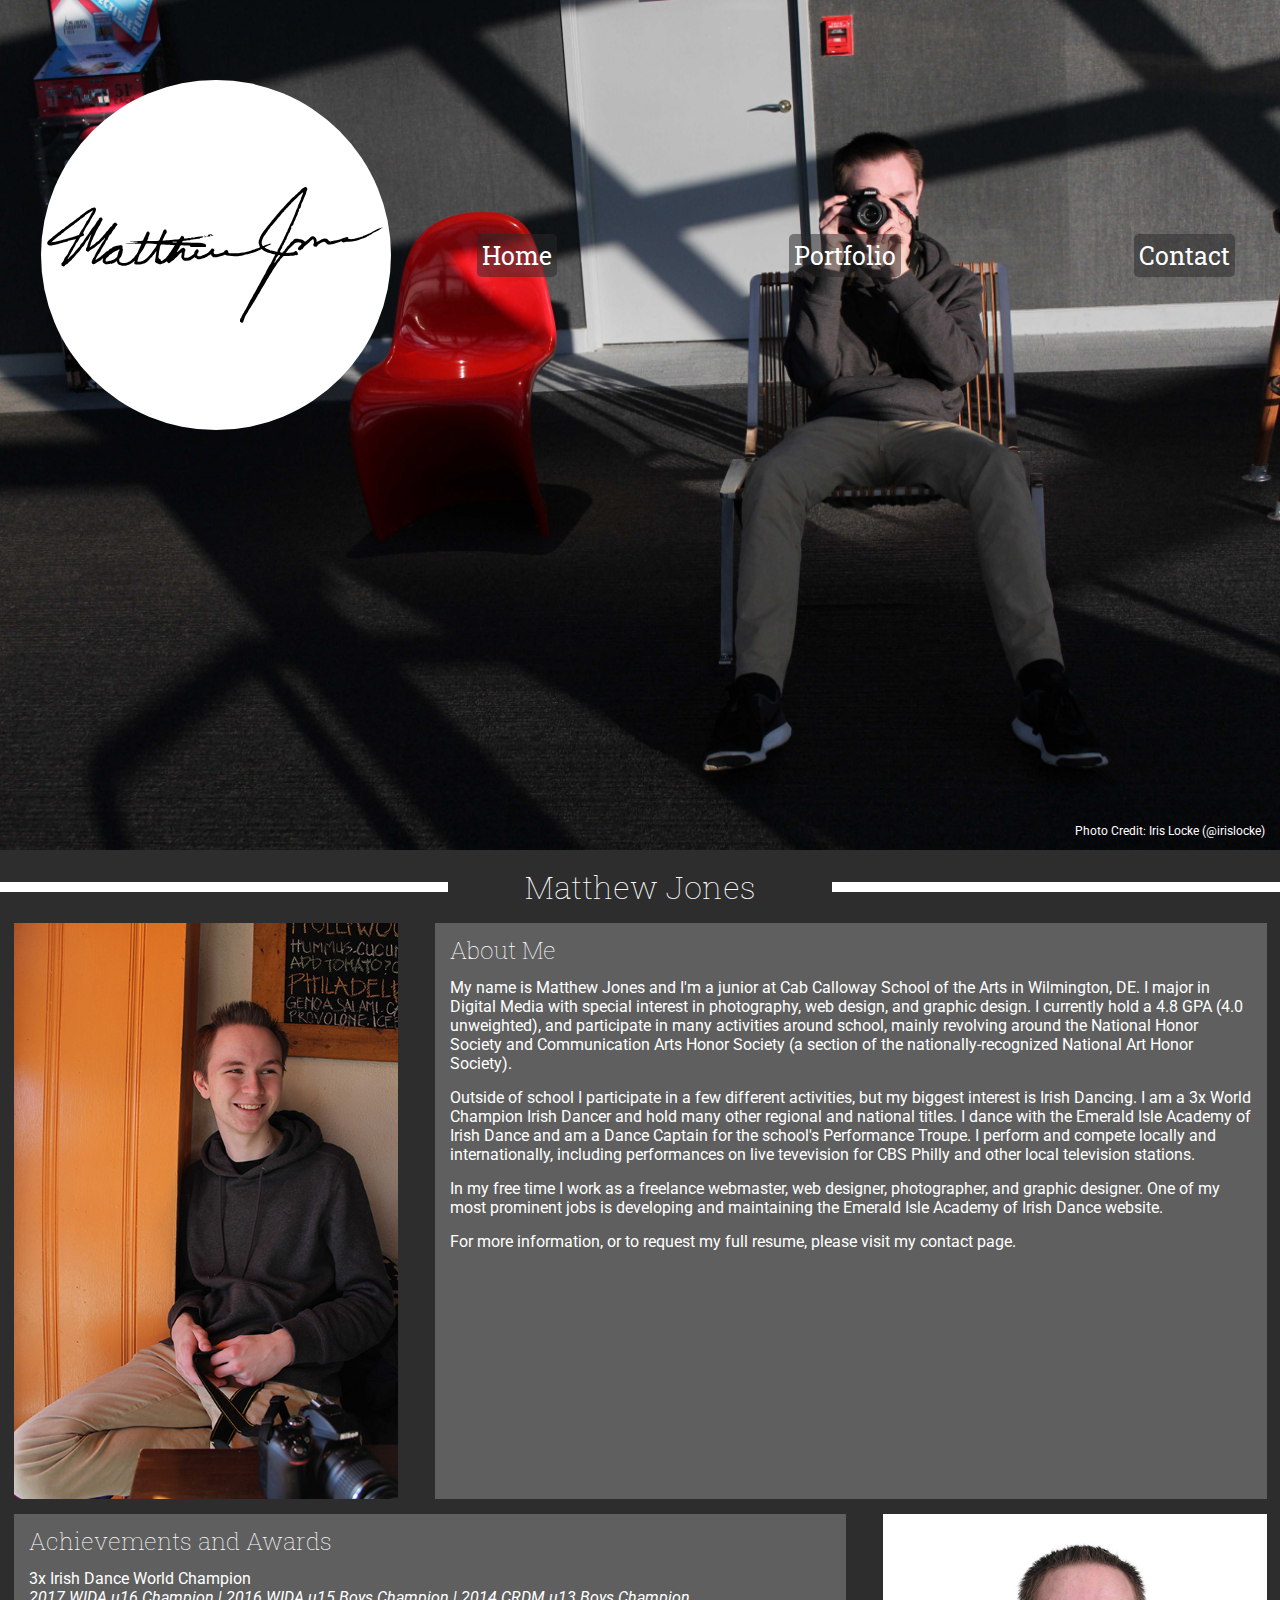
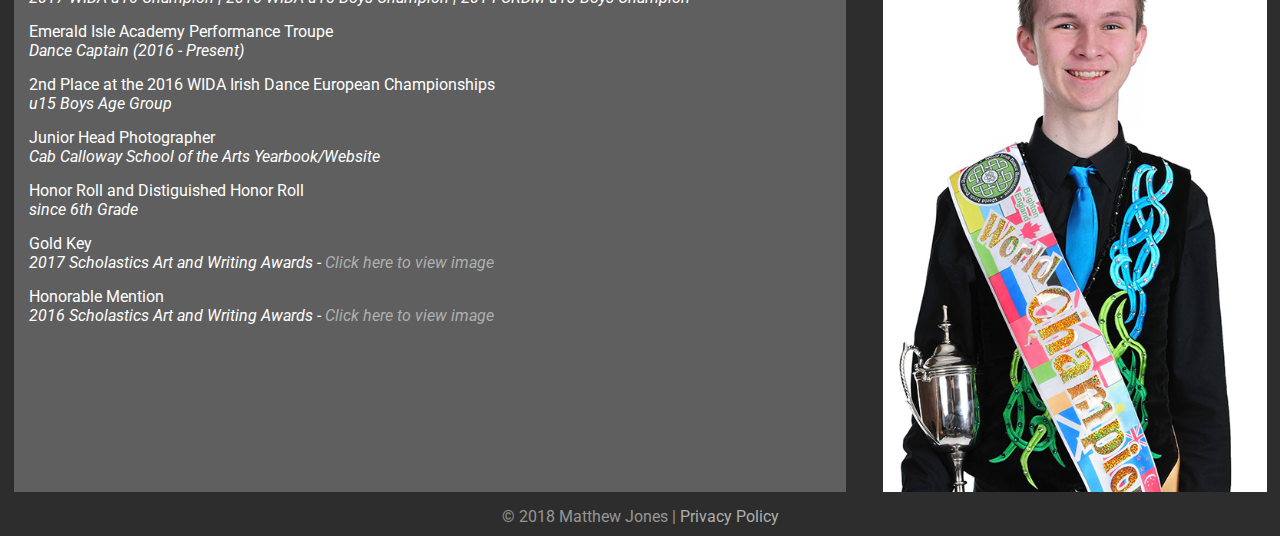
==== index.html @ 568ede35 "fontawesome update" ====
<!DOCTYPE html>
<!--Resume Website Coded by Matthew Jones-->
<html lang="en">
    <head>
        <!--Charset Meta-->
            <meta charset="UTF-8" />

        <!--Viewport Meta-->
            <meta name="viewport" content="width=device-width, initial-scale=1.0" />

        <!--iPhone X Viewport Meta-->
            <meta name="viewport" content="initial-scale=1, viewport-fit=cover" />

        <!--Open Graph Meta Tags-->
            <!--OG URL Meta-->
            <meta property="og:url" content="https://mattajones.com/" />

            <!--OG Title Meta-->
            <meta property="og:title" content="Matthew Jones" />

            <!--OG Type Meta-->
            <meta property="og:type" content="website" />

            <!--OG Image Meta-->
            <meta property="og:image" content="https://mattajones.com/images/header.JPG" />

            <!--OG Description Meta-->
            <meta property="og:description" content="My name is Matthew Jones. I am photographer, web designer, graphic designer, and Irish dancer." />

        <!--Title of Webpage-->
            <title>Home | Matthew Jones</title>

        <!--Link to External CSS-->
            <link rel="stylesheet" type="text/css" href="css/styles.css" />

        <!--Google Fonts Link for Roboto and Roboto Slab-->
            <link href="https://fonts.googleapis.com/css?family=Roboto|Roboto+Slab" rel="stylesheet" />

        <!--Font Awesome CDN (Commented while not needed to reduce calls)
            <link rel="stylesheet" href="https://use.fontawesome.com/releases/v5.0.13/css/all.css" integrity="sha384-DNOHZ68U8hZfKXOrtjWvjxusGo9WQnrNx2sqG0tfsghAvtVlRW3tvkXWZh58N9jp" crossorigin="anonymous" />-->

        <!--Google Analytics Tracking Code-->
            <script>
  (function(i,s,o,g,r,a,m){i['GoogleAnalyticsObject']=r;i[r]=i[r]||function(){
  (i[r].q=i[r].q||[]).push(arguments)},i[r].l=1*new Date();a=s.createElement(o),
  m=s.getElementsByTagName(o)[0];a.async=1;a.src=g;m.parentNode.insertBefore(a,m)
  })(window,document,'script','https://www.google-analytics.com/analytics.js','ga');

  ga('create', 'UA-96343895-1', 'auto');
  ga('send', 'pageview');
            </script>

        <!--Favicon Metas and Links-->
            <link rel="apple-touch-icon" sizes="57x57" href="/apple-icon-57x57.png" />
            <link rel="apple-touch-icon" sizes="60x60" href="/apple-icon-60x60.png" />
            <link rel="apple-touch-icon" sizes="72x72" href="/apple-icon-72x72.png" />
            <link rel="apple-touch-icon" sizes="76x76" href="/apple-icon-76x76.png" />
            <link rel="apple-touch-icon" sizes="114x114" href="/apple-icon-114x114.png" />
            <link rel="apple-touch-icon" sizes="120x120" href="/apple-icon-120x120.png" />
            <link rel="apple-touch-icon" sizes="144x144" href="/apple-icon-144x144.png" />
            <link rel="apple-touch-icon" sizes="152x152" href="/apple-icon-152x152.png" />
            <link rel="apple-touch-icon" sizes="180x180" href="/apple-icon-180x180.png" />
            <link rel="icon" type="image/png" sizes="192x192"  href="/android-icon-192x192.png" />
            <link rel="icon" type="image/png" sizes="32x32" href="/favicon-32x32.png" />
            <link rel="icon" type="image/png" sizes="96x96" href="/favicon-96x96.png" />
            <link rel="icon" type="image/png" sizes="16x16" href="/favicon-16x16.png" />
            <link rel="manifest" href="/manifest.json" />
            <meta name="msapplication-TileColor" content="#A9A9A9" />
            <meta name="msapplication-TileImage" content="/ms-icon-144x144.png" />
            <meta name="theme-color" content="#A9A9A9" />
    </head>
    <body>
        <!--Header Start (Logo and Nav)-->
        <header class="headercontainer">

               <nav class="navcontainer">
          <a href="/"><div class="navcircle">
          <img class="sig" src="images/sig.svg" alt="Matthew Jones's Signature" title="Matthew Jones" />
           </div></a>

          <!---Nav List-->
           <ul class="navlist">
               <li id="home_nav" class="navitem"><a class="navlink" href="/" >Home</a></li>
               <li id="portfolio_nav" class="navitem"><a class="navlink" href="portfolio.html">Portfolio</a></li>
               <li id="contact_nav" class="navitem"><a class="navlink" href="contact.html">Contact</a></li>
           </ul>
       </nav>

            <!--Photo Credit-->
                 <div>
                  <p id="photocredtext">Photo Credit: Iris Locke (<a id="photocredlink" href="https://www.instagram.com/irislocke/" target="_blank">@irislocke</a>)</p>
                </div>

        </header>
        <!--Header End-->

            <!--Name Divider-->
                <div class="page_title_container">
                    <div class="page_title_line"></div>
                    <h1 class="page_title">Matthew Jones</h1>
                    <div class="page_title_line"></div>
                </div>

<!--Main-->
<main>
<div class="main_content">

    <!--About Section-->
      <div class="section_container">
         <img class="section_picture" id="about_picture" src="images/im1.JPG" alt="Matthew Jones with his camera" />

           <div class="section_box" id="about_box">
               <h2 class="section_header">About Me</h2>
                   <p class="section_body">My name is Matthew Jones and I'm a junior at Cab Calloway School of the Arts in Wilmington, DE. I major in Digital Media with special interest in photography, web design, and graphic design. I currently hold a 4.8 GPA (4.0 unweighted), and participate in many activities around school, mainly revolving around the National Honor Society and Communication Arts Honor Society (a section of the nationally-recognized National Art Honor Society).</p>
                   <p class="section_body">Outside of school I participate in a few different activities, but my biggest interest is Irish Dancing. I am a 3x World Champion Irish Dancer and hold many other regional and national titles. I dance with the Emerald Isle Academy of Irish Dance and am a Dance Captain for the school's Performance Troupe. I perform and compete locally and internationally, including  performances on live tevevision for CBS Philly and other local television stations.</p>
                   <p class="section_body">In my free time I work as a freelance webmaster, web designer, photographer, and graphic designer. One of my most prominent jobs is developing and maintaining the Emerald Isle Academy of Irish Dance website.</p>
                   <p class="section_body">For more information, or to request my full resume, please visit my contact page.</p>
       </div>

       </div>

    <!--Achievements and Awards Section-->
    <div class="section_container">
        <img class="section_picture" id="achievements_picture" src="images/closeup_world_photoshop.jpg" alt="Matthew Jones with his world champion sash and trophy" />

        <div class="section_box" id="achievements_box">
            <h2 class="section_header">Achievements and Awards</h2>
               <p class="section_body">3x Irish Dance World Champion<br /><em>2017 WIDA u16  Champion | 2016 WIDA u15 Boys Champion | 2014 CRDM u13 Boys Champion</em></p>
               <p class="section_body">Emerald Isle Academy Performance Troupe<br /><em>Dance Captain (2016 - Present)</em></p>
               <p class="section_body">2nd Place at the 2016 WIDA Irish Dance European Championships<br /><em>u15 Boys Age Group</em></p>
               <p class="section_body">Junior Head Photographer<br /><em>Cab Calloway School of the Arts Yearbook/Website</em></p>
               <p class="section_body">Honor Roll and Distiguished Honor Roll<br /><em>since 6th Grade</em></p>
               <p class="section_body">Gold Key<br /><em>2017 Scholastics Art and Writing Awards - <a class="privacy_link" href="/images/portfolio/bowtie.jones.matthew.jpg" target="_blank">Click here to view image</a></em></p>
               <p class="section_body">Honorable Mention<br /><em>2016 Scholastics Art and Writing Awards - <a class="privacy_link" href="/images/matthew_jones_honorable_mention_photography.jpg" target="_blank">Click here to view image</a></em></p>
        </div>

    </div>
</div>
</main>

<!--Copyright Footer-->
<footer>
    <p class="copyright">&copy; 2018 Matthew Jones |&nbsp;<a class="privacy_link" href="/privacy.html" target="_blank">Privacy Policy</a></p>
</footer>

    </body>
</html>
---- css/styles.css ----
/*CSS Used by All Pages*/
/*Resume Coded by Matthew Jones*/

/*Body Background and Margin Reset*/
body {
    background-color: rgb(45, 45, 45);
    margin: 0px;
}

/*Background Image*/
.headercontainer {
    display: -webkit-box;
    display: -ms-flexbox;
    display: flex;
    -webkit-box-orient: vertical;
    -webkit-box-direction: normal;
    -ms-flex-direction: column;
    flex-direction: column;
    -webkit-box-pack: justify;
    -ms-flex-pack: justify;
    justify-content: space-between;
    height: 80vh;
    min-height: 850px;
    max-width: 2750px;
    background-image: url(../images/header.JPG);
    background-position: center;
    background-size: cover;
    background-repeat: no-repeat;
}

/*Nav Container*/
.navcontainer {
    display: -webkit-box;
    display: -ms-flexbox;
    display: flex;
    width: 100%;
    height: 60%;
    -webkit-box-align: center;
    -ms-flex-align: center;
    align-items: center;
    -ms-flex-pack: distribute;
    justify-content: space-around;
}

    /*Navigation Circle with Logo*/
   .navcircle {
       display: -webkit-box;
       display: -ms-flexbox;
       display: flex;
       -webkit-box-pack: center;
       -ms-flex-pack: center;
       justify-content: center;
       -webkit-box-align: center;
       -ms-flex-align: center;
       align-items: center;
       background-color: rgba(255, 255, 255, 1);
       width: 350px;
       height: 350px;
       border-radius: 100%;
       -webkit-transition: background-color 0.5s, width 1s, height 1s;
       transition: background-color 0.5s, width 1s, height 1s;
    }

    .navcircle:hover{
        background-color: rgba(240, 240, 240, 1);
    }

    /*Signature*/
    .sig{
        width: 100%;
        -webkit-transition: width 1s;
        transition: width 1s;
    }

    /*Nav List*/
    .navlist {
        display: -webkit-box;
        display: -ms-flexbox;
        display: flex;
        -webkit-box-orient: horizontal;
        -webkit-box-direction: normal;
        -ms-flex-direction: row;
        flex-direction: row;
        -webkit-box-pack: justify;
        -ms-flex-pack: justify;
        justify-content: space-between;
        width: 60%;
        list-style-type: none;
        color: white;
        font-family: 'Roboto Slab', sans-serif;
        font-size: 25px;
        padding: 0px;
    }

    /*Nav Dividers*/
    .navdivider {
        display: -webkit-box;
        display: -ms-flexbox;
        display: flex;
    }

    /*Nav Items*/
    .navitem{
        display: -webkit-box;
        display: -ms-flexbox;
        display: flex;
        padding: 0px 5px;
    }

    /*Nav Links*/
    .navlink{
        background-color: rgba(40, 40, 40, 0.5);
        padding: 5px;
        border-radius: 5px;
        text-decoration: none;
        color: white;
        -webkit-transition: background-color 0.25s;
        transition: background-color 0.25s;
    }

    .navlink:hover{
        background-color: rgba(40, 40, 40, 0.75);
    }

/*Page Title Container*/
.page_title_container{
    display: -webkit-box;
    display: -ms-flexbox;
    display: flex;
    -webkit-box-pack: justify;
    -ms-flex-pack: justify;
    justify-content: space-between;
    -webkit-box-align: center;
    -ms-flex-align: center;
    align-items: center;
}

    /*Page Title Lines*/
    .page_title_line{
        display: -webkit-box;
        display: -ms-flexbox;
        display: flex;
        height: 10px;
        width: 35%;
        background-color: white;
    }

    /*Page Title Item*/
    .page_title{
        display: -webkit-box;
        display: -ms-flexbox;
        display: flex;
        -webkit-box-pack: center;
        -ms-flex-pack: center;
        justify-content: center;
        color: white;
        font-family: 'Roboto Slab', sans-seif;
        font-weight: 100;
        text-align: center;
        margin: 15px 5px;
    }

    /*Photo Cred*/
        #photocredtext{
            display: -webkit-box;
            display: -ms-flexbox;
            display: flex;
            -webkit-box-pack: end;
            -ms-flex-pack: end;
            justify-content: flex-end;
            margin-right: 15px;
            color: white;
            font-family: 'Roboto', sans-serif;
            font-size: 12px;
        }

        #photocredlink{
            text-decoration: none;
            color: inherit;
            font-family: inherit;
            font-size: inherit;
            -webkit-transition: color 0.25s;
            transition: color 0.25s;
        }

        #photocredlink:hover{
            color: rgba(200, 200, 200, 1);
        }

/*Main Container*/
main{
    display: -webkit-box;
    display: -ms-flexbox;
    display: flex;
    -webkit-box-pack: center;
    -ms-flex-pack: center;
    justify-content: center;
}

    /*Used to center main content with max-width for easy readability*/
    .main_content{
        max-width: 1500px;
    }

/*Section Containers*/
.section_container {
    display: -webkit-box;
    display: -ms-flexbox;
    display: flex;
    -ms-flex-wrap: wrap;
    flex-wrap: wrap;
    -ms-flex-pack: distribute;
    justify-content: space-around;
    margin-bottom: 15px;
}

    /*General Formatting for Section Pictures*/
    .section_picture{
        display: -webkit-box;
        display: -ms-flexbox;
        display: flex;
        min-width: 300px;
        max-width: 500px;
        width: 30%;
        height: 100%;
    }

    .section_box{
        display: -webkit-box;
        display: -ms-flexbox;
        display: flex;
        -webkit-box-orient: vertical;
        -webkit-box-direction: normal;
        -ms-flex-direction: column;
        flex-direction: column;
        background-color: rgb(95, 95 ,95);
        width: 65%;
        height: inherit;
    }

    .section_header{
        font-family: 'Roboto Slab', sans-serif;
        color: white;
        font-weight: 100;
        margin: 15px 15px 0px 15px;
        line-height: 25px;
    }

    .section_body{
        font-family: 'Roboto', sans-serif;
        color: white;
        margin: 15px 15px 0px 15px;
    }

    .section_body:last-child{
        margin-bottom: 15px;
    }

        /*About Section*/
        #about_box{
            margin-left: 10px;
        }

        #about_picture{
            -webkit-box-ordinal-group: 1;
            -ms-flex-order: 0;
            order: 0;
        }

        /*Achievements Section*/
        #achievements_box{
            margin-right: 10px;
        }

        #achievements_picture{
            -webkit-box-ordinal-group: 2;
            -ms-flex-order: 1;
            order: 1;
        }

/*Copyright Footer*/

    /*Entire Footer*/
    footer {
        display: -webkit-box;
        display: -ms-flexbox;
        display: flex;
        -webkit-box-pack: center;
        -ms-flex-pack: center;
        justify-content: center;
        padding-bottom: 10px;
    }

    /*Copyright Text*/
    .copyright {
        display: -webkit-box;
        display: -ms-flexbox;
        display: flex;
        margin: 0px;
        font-family: 'Roboto', sans-serif;
        color: rgb(150, 150, 150);
    }

    /*Privacy Policy Link*/
    .privacy_link{
        text-decoration: none;
        color: rgb(175, 175, 175);
    }

    .privacy_link:visited{
        color: rgb(180, 180, 180);
    }

/*Media Querys*/

    /*Mobile Screen Layout for Index*/
    @media only screen and (max-width: 1250px) {
        .headercontainer{
            min-height: 600px;
            max-height: 600px;
        }

        .navcontainer{
            -ms-flex-line-pack: center;
            align-content: center;
            -webkit-box-orient: vertical;
            -webkit-box-direction: normal;
            -ms-flex-direction: column;
            flex-direction: column;
        }

        .navcircle {
            display: -webkit-box;
            display: -ms-flexbox;
            display: flex;
            -webkit-box-pack: center;
            -ms-flex-pack: center;
            justify-content: center;
            -webkit-box-align: center;
            -ms-flex-align: center;
            align-items: center;
            width: 250px;
            height: 250px;
            margin-top: 25px;
            margin-left: 0px;
        }

        .sig {
            width: 225px;
        }

        /*Reordering Nav List Items*/
            #portfolio_nav{
                -webkit-box-ordinal-group: 2;
                -ms-flex-order: 1;
                order: 1;
            }

            #home_nav {
                -webkit-box-ordinal-group: 4;
                -ms-flex-order: 3;
                order: 3;
            }

            #contact_nav{
                -webkit-box-ordinal-group: 6;
                -ms-flex-order: 5;
                order: 5;
            }

            #navdiv1{
                -webkit-box-ordinal-group: 3;
                -ms-flex-order: 2;
                order: 2;
            }

            #navdiv2{
                -webkit-box-ordinal-group: 5;
                -ms-flex-order: 4;
                order: 4;
            }

        /*About Section*/
        .section_container{
            -webkit-box-pack: center;
            -ms-flex-pack: center;
            justify-content: center;
        }

        .section_box{
            min-width: 300px;
         }
    }

    /*When Flexboxs Collapse on Index*/
    @media only screen and (max-width: 900px) {

        /*Fixes top margin for section boxes*/
        .section_box{
            margin-top: 10px;
         }

        /*Fixes left margin for about box*/
        #about_box{
            margin-left: 0px;
        }

        /*Fixes right margin for achievment box*/
        #achievements_box{
            margin-right: 0px;
        }

        /*Fixes picture order for achievemnts*/
        #achievements_picture{
            -webkit-box-ordinal-group: 1;
            -ms-flex-order: 0;
            order: 0;
        }
    }

    /*Fixes Off-Centering for Navigation at Small Screen Sizes*/
    @media only screen and (max-width: 600px) {
        .navlist {
            -webkit-box-pack: center;
            -ms-flex-pack: center;
            justify-content: center;
            }
    }

    /*Fixes Navigation Sizing for iPhone 5 Screens*/
    @media only screen and (max-width: 400px) {
        .navlink{
            font-size: 20px;
         }
}
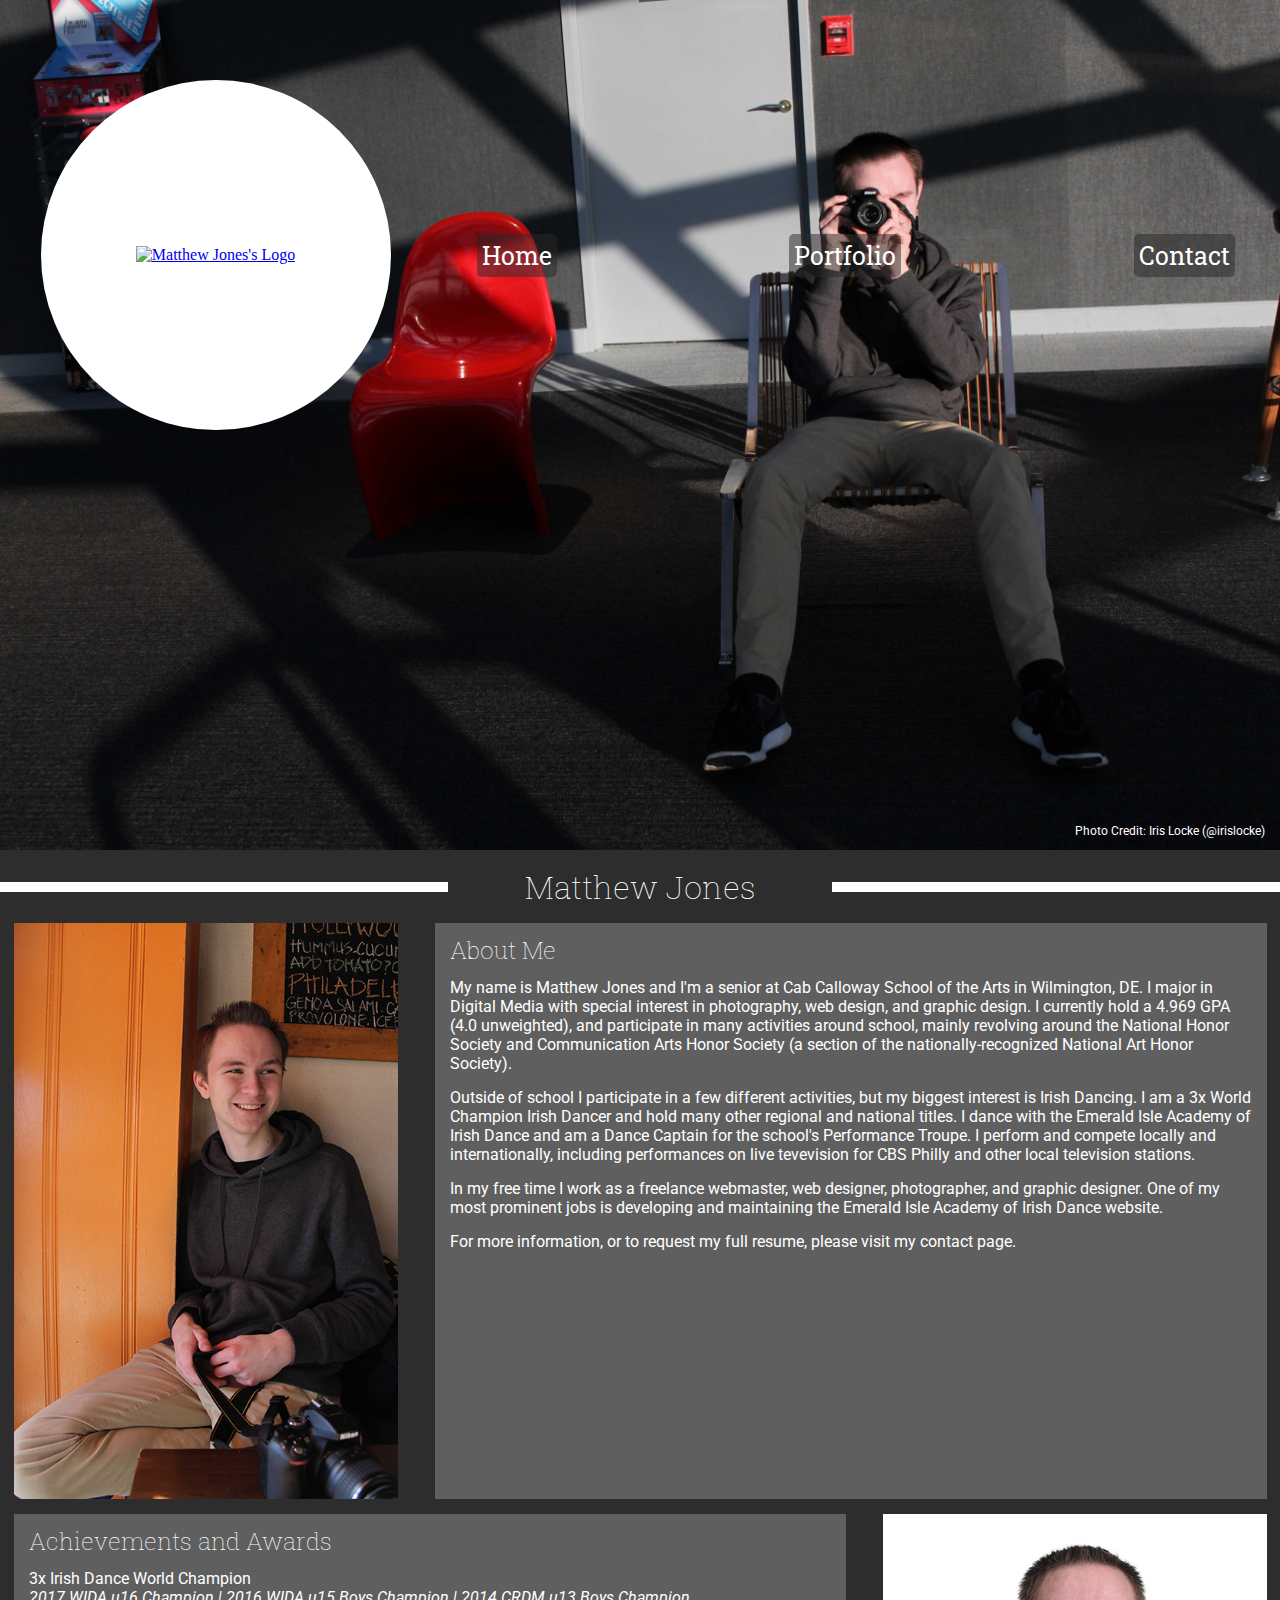
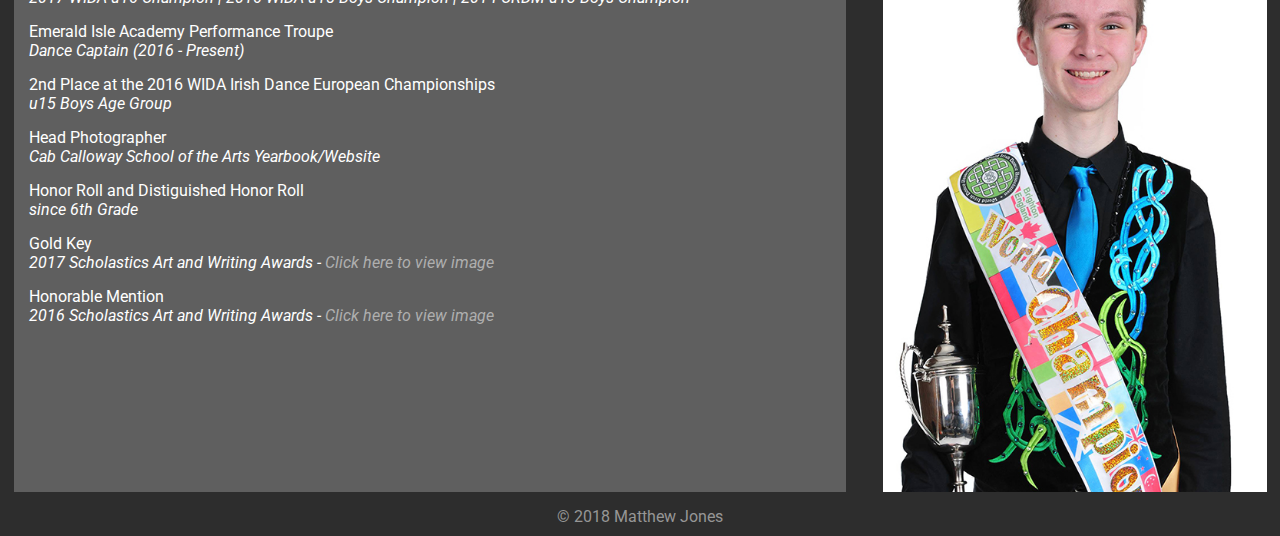
==== commit e452ad6e: "updated gpa" ====
--- a/index.html
+++ b/index.html
@@ -36,8 +36,11 @@
         <!--Google Fonts Link for Roboto and Roboto Slab-->
             <link href="https://fonts.googleapis.com/css?family=Roboto|Roboto+Slab" rel="stylesheet" />
 
+        <!--Bing Verification-->
+            <meta name="msvalidate.01" content="169EFA69523C555860FFD066D93B1D8D" />
+
         <!--Font Awesome CDN (Commented while not needed to reduce calls)
-            <link rel="stylesheet" href="https://use.fontawesome.com/releases/v5.0.13/css/all.css" integrity="sha384-DNOHZ68U8hZfKXOrtjWvjxusGo9WQnrNx2sqG0tfsghAvtVlRW3tvkXWZh58N9jp" crossorigin="anonymous" />-->
+            <link rel="stylesheet" href="https://use.fontawesome.com/releases/v5.2.0/css/all.css" integrity="sha384-hWVjflwFxL6sNzntih27bfxkr27PmbbK/iSvJ+a4+0owXq79v+lsFkW54bOGbiDQ" crossorigin="anonymous" />-->
 
         <!--Google Analytics Tracking Code-->
             <script>
@@ -75,7 +78,7 @@
 
                <nav class="navcontainer">
           <a href="/"><div class="navcircle">
-          <img class="sig" src="images/sig.svg" alt="Matthew Jones's Signature" title="Matthew Jones" />
+          <img class="logo" src="images/logo.svg" alt="Matthew Jones's Logo" title="Matthew Jones" />
            </div></a>
 
           <!---Nav List-->
@@ -111,7 +114,7 @@
 
            <div class="section_box" id="about_box">
                <h2 class="section_header">About Me</h2>
-                   <p class="section_body">My name is Matthew Jones and I'm a junior at Cab Calloway School of the Arts in Wilmington, DE. I major in Digital Media with special interest in photography, web design, and graphic design. I currently hold a 4.8 GPA (4.0 unweighted), and participate in many activities around school, mainly revolving around the National Honor Society and Communication Arts Honor Society (a section of the nationally-recognized National Art Honor Society).</p>
+                   <p class="section_body">My name is Matthew Jones and I'm a senior at Cab Calloway School of the Arts in Wilmington, DE. I major in Digital Media with special interest in photography, web design, and graphic design. I currently hold a 4.969 GPA (4.0 unweighted), and participate in many activities around school, mainly revolving around the National Honor Society and Communication Arts Honor Society (a section of the nationally-recognized National Art Honor Society).</p>
                    <p class="section_body">Outside of school I participate in a few different activities, but my biggest interest is Irish Dancing. I am a 3x World Champion Irish Dancer and hold many other regional and national titles. I dance with the Emerald Isle Academy of Irish Dance and am a Dance Captain for the school's Performance Troupe. I perform and compete locally and internationally, including  performances on live tevevision for CBS Philly and other local television stations.</p>
                    <p class="section_body">In my free time I work as a freelance webmaster, web designer, photographer, and graphic designer. One of my most prominent jobs is developing and maintaining the Emerald Isle Academy of Irish Dance website.</p>
                    <p class="section_body">For more information, or to request my full resume, please visit my contact page.</p>
@@ -128,7 +131,7 @@
                <p class="section_body">3x Irish Dance World Champion<br /><em>2017 WIDA u16  Champion | 2016 WIDA u15 Boys Champion | 2014 CRDM u13 Boys Champion</em></p>
                <p class="section_body">Emerald Isle Academy Performance Troupe<br /><em>Dance Captain (2016 - Present)</em></p>
                <p class="section_body">2nd Place at the 2016 WIDA Irish Dance European Championships<br /><em>u15 Boys Age Group</em></p>
-               <p class="section_body">Junior Head Photographer<br /><em>Cab Calloway School of the Arts Yearbook/Website</em></p>
+               <p class="section_body">Head Photographer<br /><em>Cab Calloway School of the Arts Yearbook/Website</em></p>
                <p class="section_body">Honor Roll and Distiguished Honor Roll<br /><em>since 6th Grade</em></p>
                <p class="section_body">Gold Key<br /><em>2017 Scholastics Art and Writing Awards - <a class="privacy_link" href="/images/portfolio/bowtie.jones.matthew.jpg" target="_blank">Click here to view image</a></em></p>
                <p class="section_body">Honorable Mention<br /><em>2016 Scholastics Art and Writing Awards - <a class="privacy_link" href="/images/matthew_jones_honorable_mention_photography.jpg" target="_blank">Click here to view image</a></em></p>
@@ -140,7 +143,7 @@
 
 <!--Copyright Footer-->
 <footer>
-    <p class="copyright">&copy; 2018 Matthew Jones |&nbsp;<a class="privacy_link" href="/privacy.html" target="_blank">Privacy Policy</a></p>
+    <p class="copyright">&copy; 2018 Matthew Jones</p>
 </footer>
 
     </body>
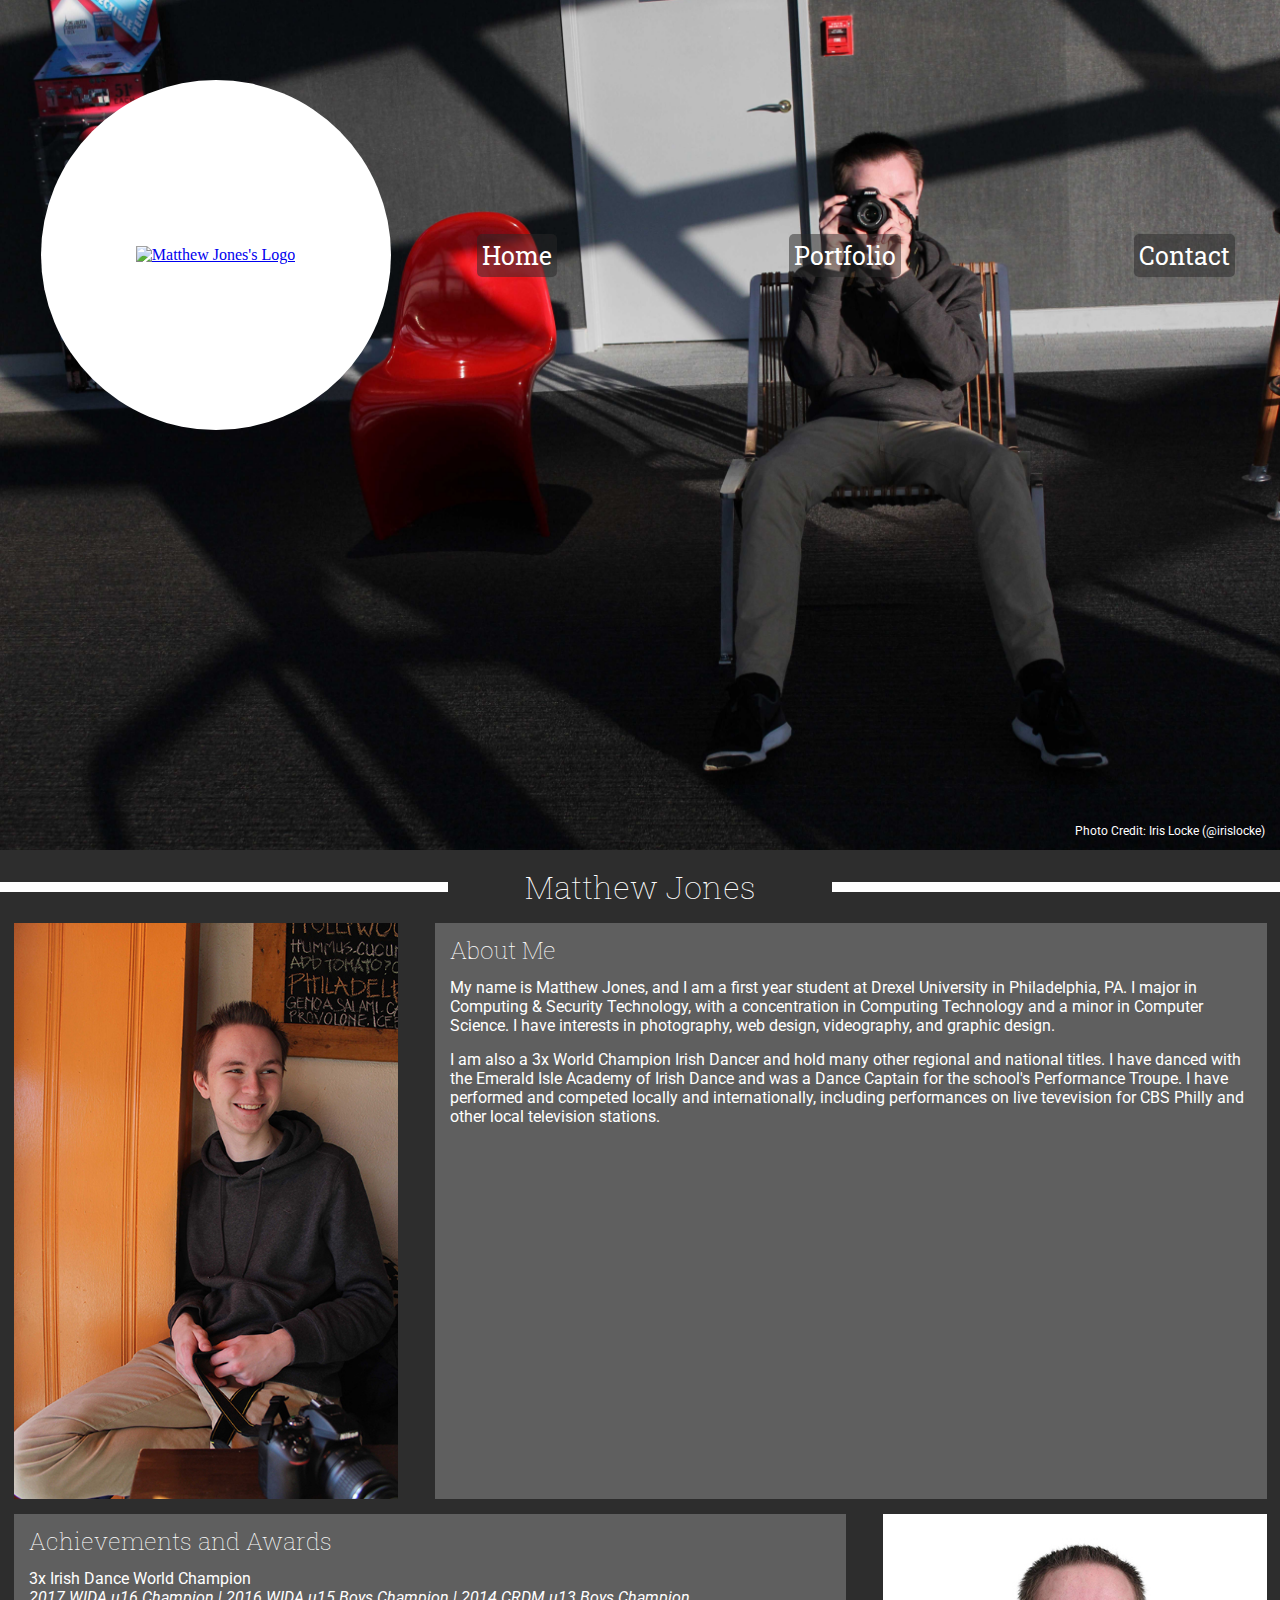
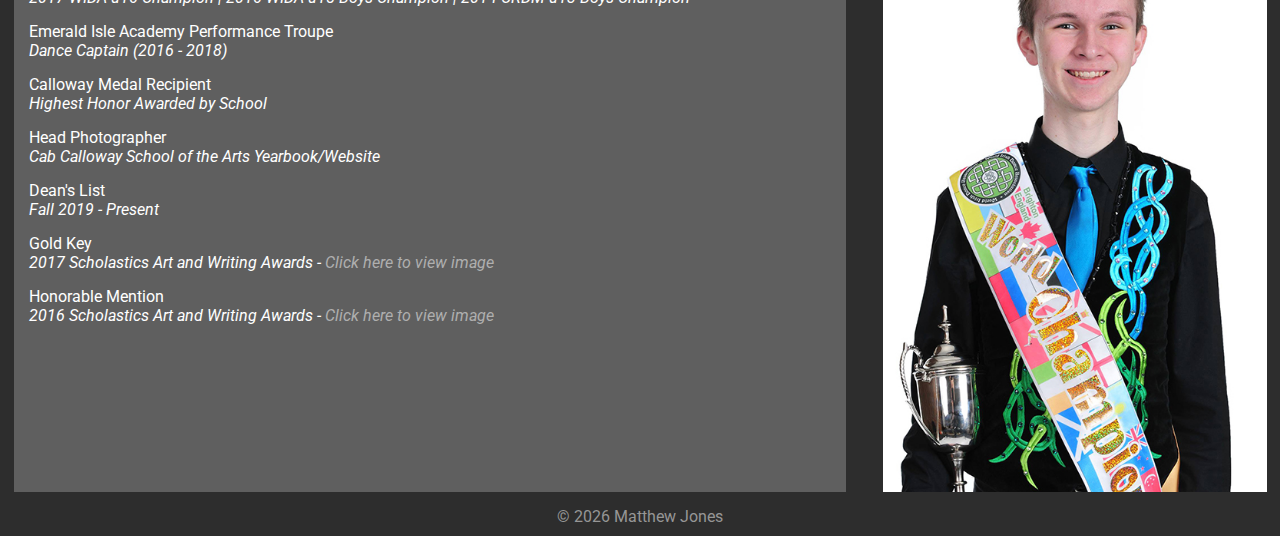
==== commit 022f0791: "fa, copyright , google fonts, and awards update" ====
--- a/index.html
+++ b/index.html
@@ -25,7 +25,7 @@
             <meta property="og:image" content="https://mattajones.com/images/header.JPG" />
 
             <!--OG Description Meta-->
-            <meta property="og:description" content="My name is Matthew Jones. I am photographer, web designer, graphic designer, and Irish dancer." />
+            <meta property="og:description" content="My name is Matthew Jones. I am an Honors Computing and Security Technology student at Drexel University." />
 
         <!--Title of Webpage-->
             <title>Home | Matthew Jones</title>
@@ -34,13 +34,13 @@
             <link rel="stylesheet" type="text/css" href="css/styles.css" />
 
         <!--Google Fonts Link for Roboto and Roboto Slab-->
-            <link href="https://fonts.googleapis.com/css?family=Roboto|Roboto+Slab" rel="stylesheet" />
+            <link href="https://fonts.googleapis.com/css?family=Roboto%7CRoboto+Slab" rel="stylesheet" />
 
         <!--Bing Verification-->
             <meta name="msvalidate.01" content="169EFA69523C555860FFD066D93B1D8D" />
 
         <!--Font Awesome CDN (Commented while not needed to reduce calls)
-            <link rel="stylesheet" href="https://use.fontawesome.com/releases/v5.2.0/css/all.css" integrity="sha384-hWVjflwFxL6sNzntih27bfxkr27PmbbK/iSvJ+a4+0owXq79v+lsFkW54bOGbiDQ" crossorigin="anonymous" />-->
+            <script src="https://kit.fontawesome.com/b62aabe2a1.js" crossorigin="anonymous"></script>
 
         <!--Google Analytics Tracking Code-->
             <script>
@@ -114,10 +114,8 @@
 
            <div class="section_box" id="about_box">
                <h2 class="section_header">About Me</h2>
-                   <p class="section_body">My name is Matthew Jones and I'm a senior at Cab Calloway School of the Arts in Wilmington, DE. I major in Digital Media with special interest in photography, web design, and graphic design. I currently hold a 4.969 GPA (4.0 unweighted), and participate in many activities around school, mainly revolving around the National Honor Society and Communication Arts Honor Society (a section of the nationally-recognized National Art Honor Society).</p>
-                   <p class="section_body">Outside of school I participate in a few different activities, but my biggest interest is Irish Dancing. I am a 3x World Champion Irish Dancer and hold many other regional and national titles. I dance with the Emerald Isle Academy of Irish Dance and am a Dance Captain for the school's Performance Troupe. I perform and compete locally and internationally, including  performances on live tevevision for CBS Philly and other local television stations.</p>
-                   <p class="section_body">In my free time I work as a freelance webmaster, web designer, photographer, and graphic designer. One of my most prominent jobs is developing and maintaining the Emerald Isle Academy of Irish Dance website.</p>
-                   <p class="section_body">For more information, or to request my full resume, please visit my contact page.</p>
+                   <p class="section_body">My name is Matthew Jones, and I am a first year student at Drexel University in Philadelphia, PA. I major in Computing &amp; Security Technology, with a concentration in Computing Technology and a minor in Computer Science. I have interests in photography, web design, videography, and graphic design.</p>
+                   <p class="section_body">I am also a 3x World Champion Irish Dancer and hold many other regional and national titles. I have danced with the Emerald Isle Academy of Irish Dance and was a Dance Captain for the school's Performance Troupe. I have performed and competed locally and internationally, including performances on live tevevision for CBS Philly and other local television stations.</p>
        </div>
 
        </div>
@@ -129,10 +127,10 @@
         <div class="section_box" id="achievements_box">
             <h2 class="section_header">Achievements and Awards</h2>
                <p class="section_body">3x Irish Dance World Champion<br /><em>2017 WIDA u16  Champion | 2016 WIDA u15 Boys Champion | 2014 CRDM u13 Boys Champion</em></p>
-               <p class="section_body">Emerald Isle Academy Performance Troupe<br /><em>Dance Captain (2016 - Present)</em></p>
-               <p class="section_body">2nd Place at the 2016 WIDA Irish Dance European Championships<br /><em>u15 Boys Age Group</em></p>
+               <p class="section_body">Emerald Isle Academy Performance Troupe<br /><em>Dance Captain (2016 - 2018)</em></p>
+               <p class="section_body">Calloway Medal Recipient<br /><em>Highest Honor Awarded by School</em></p>
                <p class="section_body">Head Photographer<br /><em>Cab Calloway School of the Arts Yearbook/Website</em></p>
-               <p class="section_body">Honor Roll and Distiguished Honor Roll<br /><em>since 6th Grade</em></p>
+               <p class="section_body">Dean's List<br /><em>Fall 2019 - Present</em></p>
                <p class="section_body">Gold Key<br /><em>2017 Scholastics Art and Writing Awards - <a class="privacy_link" href="/images/portfolio/bowtie.jones.matthew.jpg" target="_blank">Click here to view image</a></em></p>
                <p class="section_body">Honorable Mention<br /><em>2016 Scholastics Art and Writing Awards - <a class="privacy_link" href="/images/matthew_jones_honorable_mention_photography.jpg" target="_blank">Click here to view image</a></em></p>
         </div>
@@ -143,7 +141,7 @@
 
 <!--Copyright Footer-->
 <footer>
-    <p class="copyright">&copy; 2018 Matthew Jones</p>
+    <p class="copyright">&copy; <script type="text/javascript">document.write(new Date().getFullYear());</script> Matthew Jones</p>
 </footer>
 
     </body>
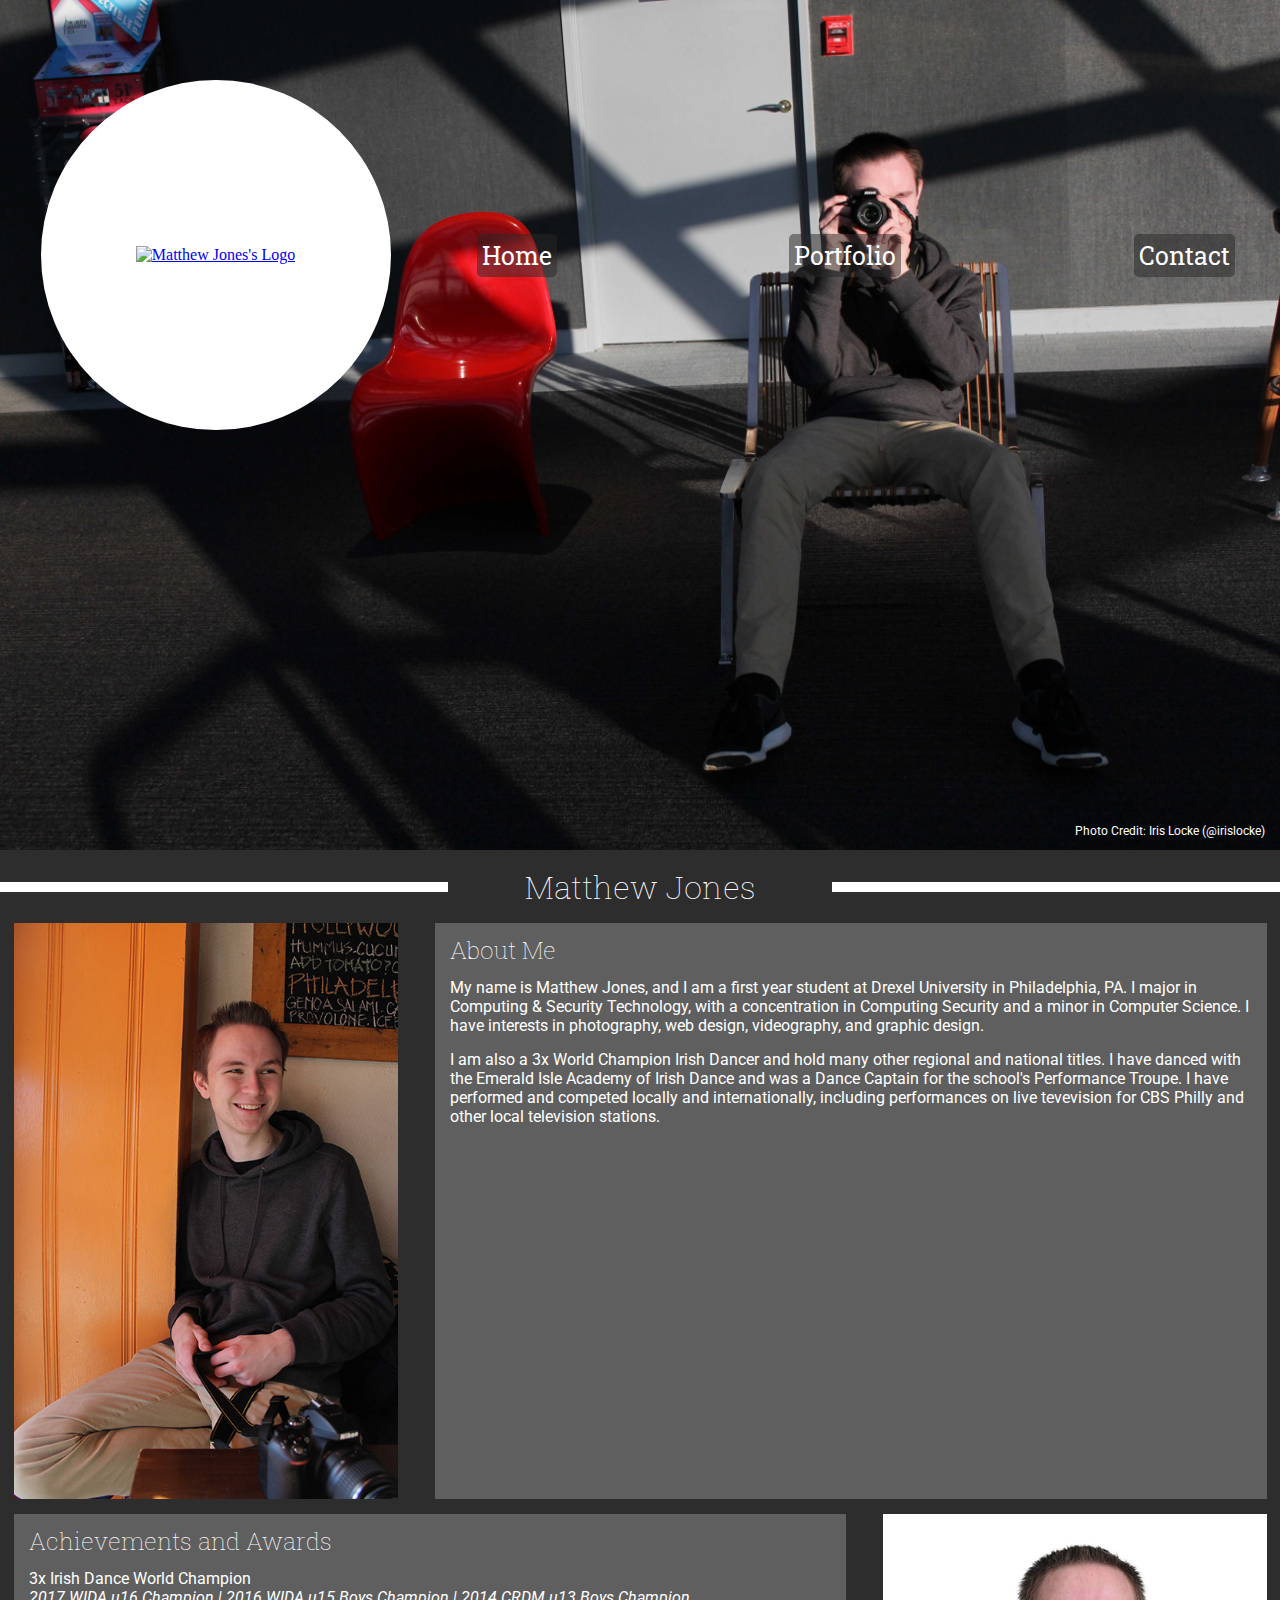
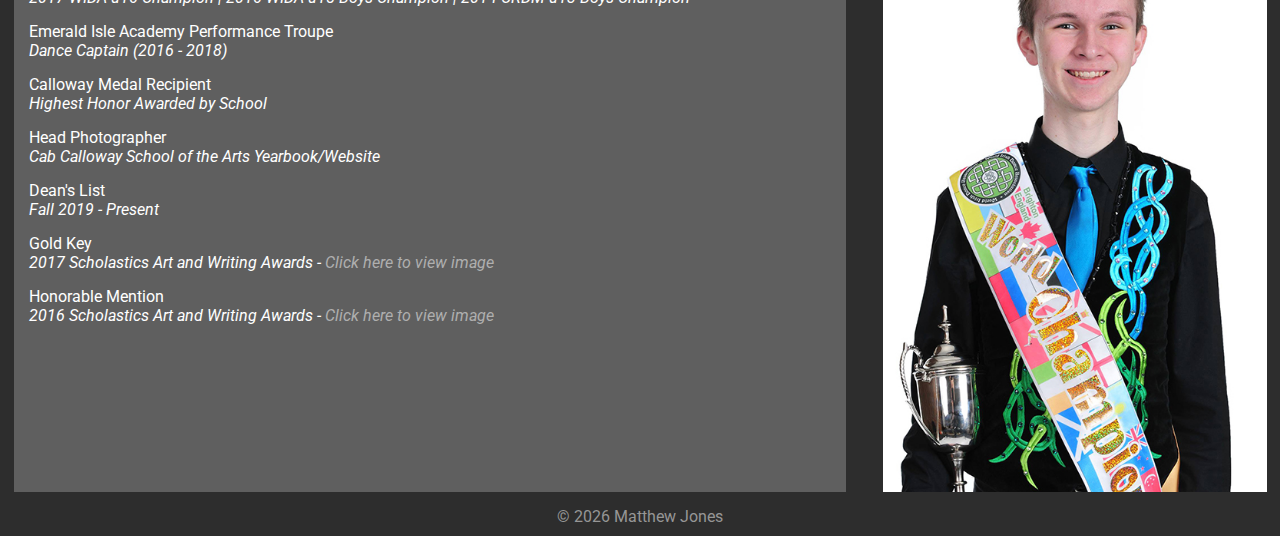
==== commit 3f0ce213: "computing security" ====
--- a/index.html
+++ b/index.html
@@ -40,18 +40,7 @@
             <meta name="msvalidate.01" content="169EFA69523C555860FFD066D93B1D8D" />
 
         <!--Font Awesome CDN (Commented while not needed to reduce calls)
-            <script src="https://kit.fontawesome.com/b62aabe2a1.js" crossorigin="anonymous"></script>
-
-        <!--Google Analytics Tracking Code-->
-            <script>
-  (function(i,s,o,g,r,a,m){i['GoogleAnalyticsObject']=r;i[r]=i[r]||function(){
-  (i[r].q=i[r].q||[]).push(arguments)},i[r].l=1*new Date();a=s.createElement(o),
-  m=s.getElementsByTagName(o)[0];a.async=1;a.src=g;m.parentNode.insertBefore(a,m)
-  })(window,document,'script','https://www.google-analytics.com/analytics.js','ga');
-
-  ga('create', 'UA-96343895-1', 'auto');
-  ga('send', 'pageview');
-            </script>
+            <script src="https://kit.fontawesome.com/b62aabe2a1.js" crossorigin="anonymous"></script>-->
 
         <!--Favicon Metas and Links-->
             <link rel="apple-touch-icon" sizes="57x57" href="/apple-icon-57x57.png" />
@@ -91,7 +80,7 @@
 
             <!--Photo Credit-->
                  <div>
-                  <p id="photocredtext">Photo Credit: Iris Locke (<a id="photocredlink" href="https://www.instagram.com/irislocke/" target="_blank">@irislocke</a>)</p>
+                  <p id="photocredtext">Photo Credit: Iris Locke (<a id="photocredlink" href="https://www.instagram.com/irislocke/" target="_blank" rel="noopener noreferrer">@irislocke</a>)</p>
                 </div>
 
         </header>
@@ -114,7 +103,7 @@
 
            <div class="section_box" id="about_box">
                <h2 class="section_header">About Me</h2>
-                   <p class="section_body">My name is Matthew Jones, and I am a first year student at Drexel University in Philadelphia, PA. I major in Computing &amp; Security Technology, with a concentration in Computing Technology and a minor in Computer Science. I have interests in photography, web design, videography, and graphic design.</p>
+                   <p class="section_body">My name is Matthew Jones, and I am a first year student at Drexel University in Philadelphia, PA. I major in Computing &amp; Security Technology, with a concentration in Computing Security and a minor in Computer Science. I have interests in photography, web design, videography, and graphic design.</p>
                    <p class="section_body">I am also a 3x World Champion Irish Dancer and hold many other regional and national titles. I have danced with the Emerald Isle Academy of Irish Dance and was a Dance Captain for the school's Performance Troupe. I have performed and competed locally and internationally, including performances on live tevevision for CBS Philly and other local television stations.</p>
        </div>
 
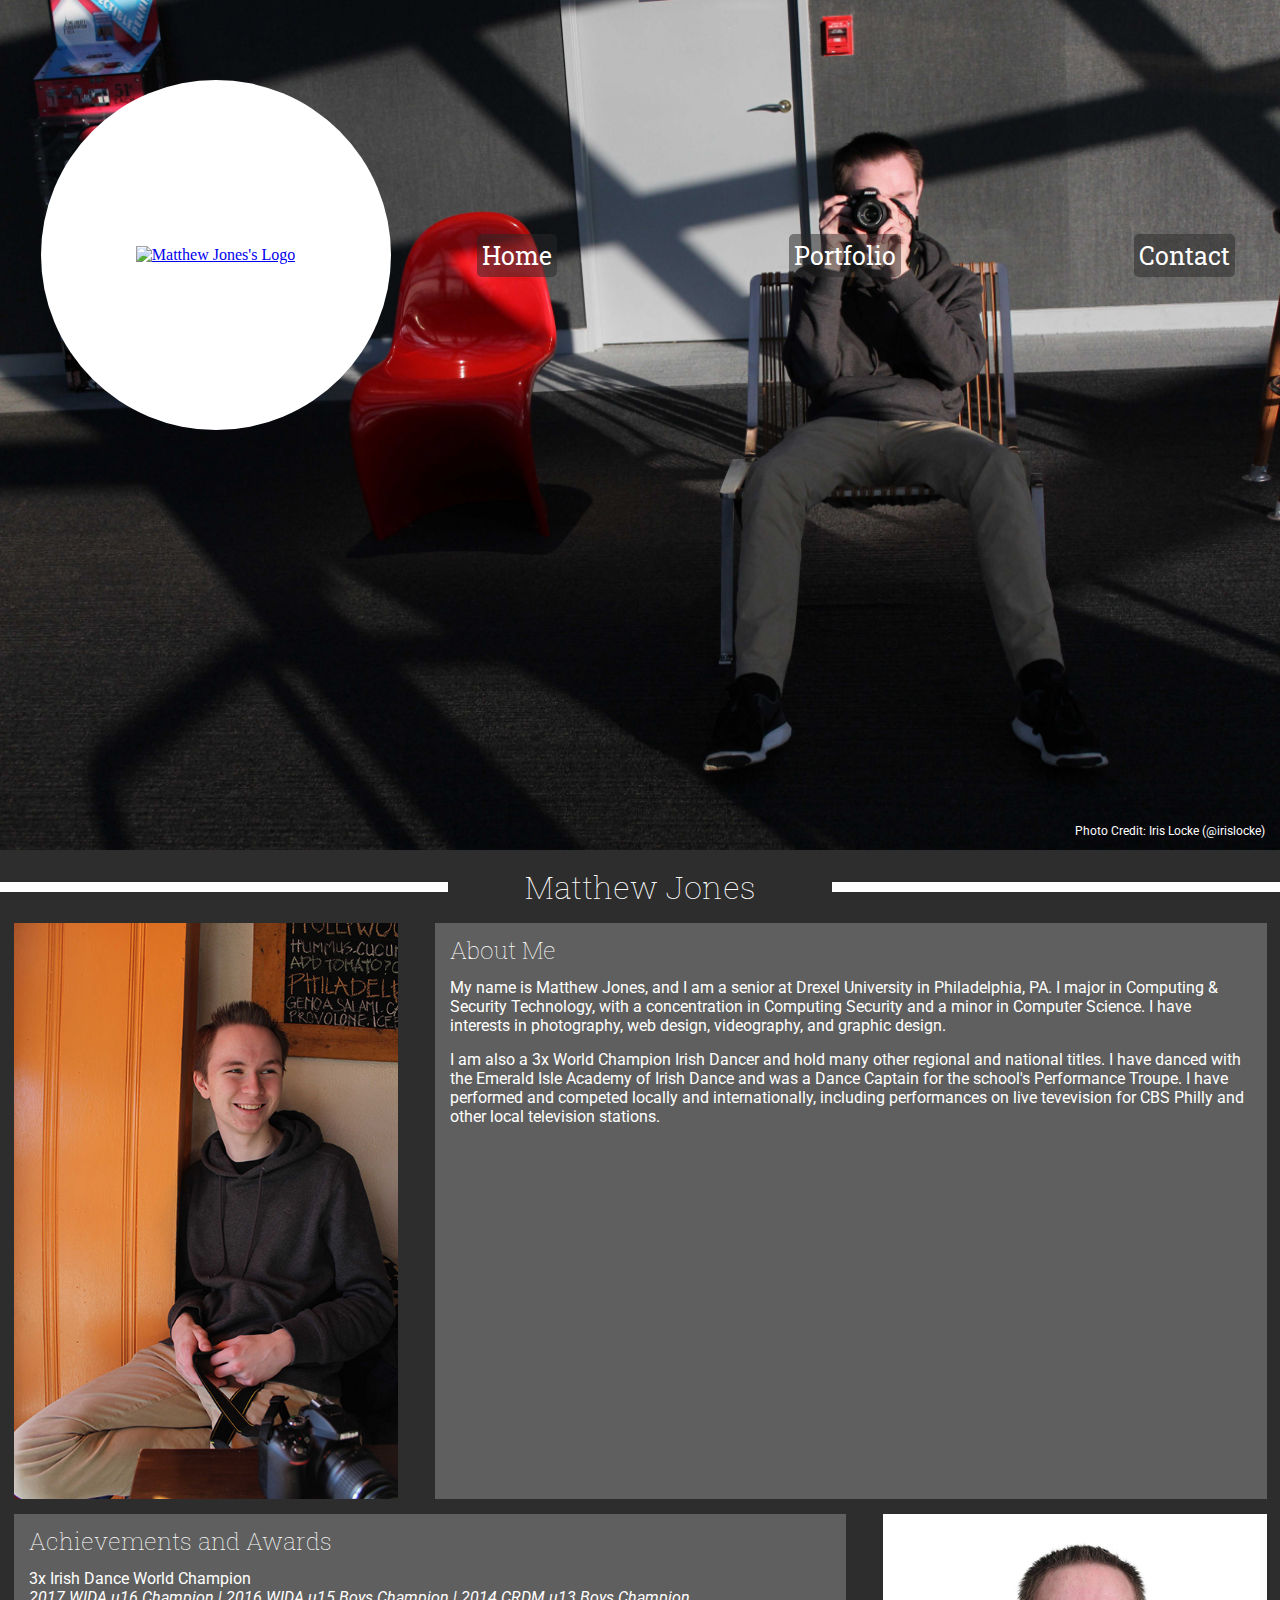
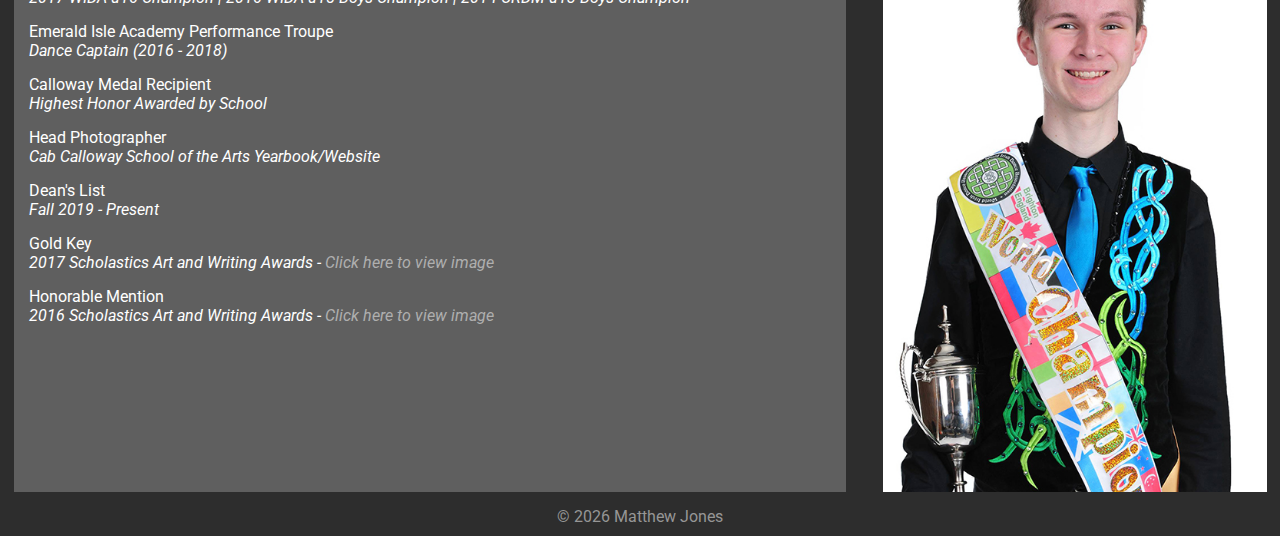
==== commit 6be2e7c8: "first year -> senior" ====
--- a/index.html
+++ b/index.html
@@ -103,7 +103,7 @@
 
            <div class="section_box" id="about_box">
                <h2 class="section_header">About Me</h2>
-                   <p class="section_body">My name is Matthew Jones, and I am a first year student at Drexel University in Philadelphia, PA. I major in Computing &amp; Security Technology, with a concentration in Computing Security and a minor in Computer Science. I have interests in photography, web design, videography, and graphic design.</p>
+                   <p class="section_body">My name is Matthew Jones, and I am a senior at Drexel University in Philadelphia, PA. I major in Computing &amp; Security Technology, with a concentration in Computing Security and a minor in Computer Science. I have interests in photography, web design, videography, and graphic design.</p>
                    <p class="section_body">I am also a 3x World Champion Irish Dancer and hold many other regional and national titles. I have danced with the Emerald Isle Academy of Irish Dance and was a Dance Captain for the school's Performance Troupe. I have performed and competed locally and internationally, including performances on live tevevision for CBS Philly and other local television stations.</p>
        </div>
 
